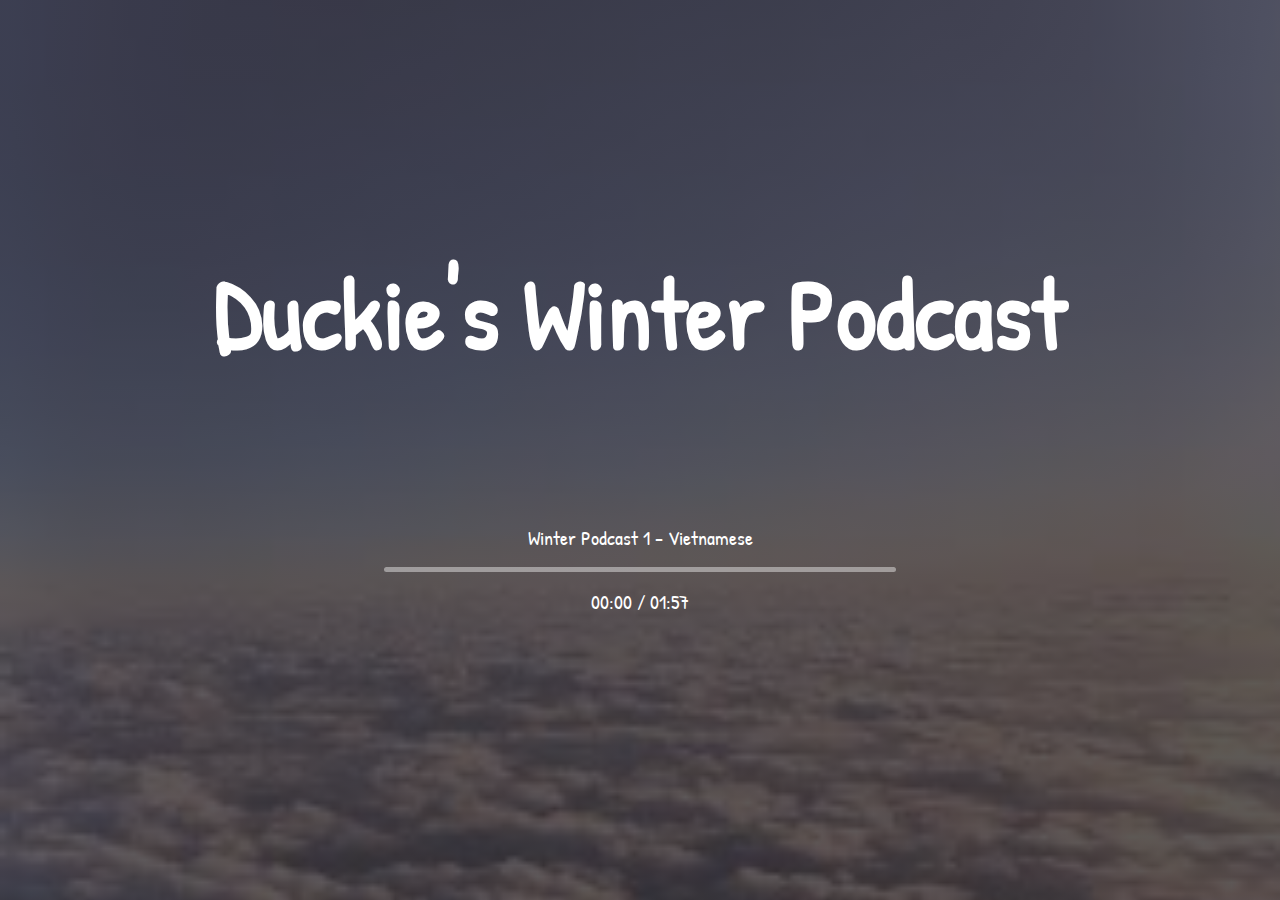
==== index.html @ a24077b0 "finalized" ====
<!DOCTYPE html>
<html lang="en">
  <head>
    <meta charset="UTF-8" />
    <meta name="viewport" content="width=device-width, initial-scale=1.0" />
    <title>Duckie's Winter Podcast</title>
    <link rel="stylesheet" href="styles.css" />
    <link
      rel="stylesheet"
      href="https://cdnjs.cloudflare.com/ajax/libs/font-awesome/6.1.1/css/all.min.css"
      integrity="sha512-KfkfwYDsLkIlwQp6LFnl8zNdLGxu9YAA1QvwINks4PhcElQSvqcyVLLD9aMhXd13uQjoXtEKNosOWaZqXgel0g=="
      crossorigin="anonymous"
      referrerpolicy="no-referrer"
    />
    <link rel="preconnect" href="https://fonts.googleapis.com" />
    <link rel="preconnect" href="https://fonts.gstatic.com" crossorigin />
    <link
      href="https://fonts.googleapis.com/css2?family=Lato:wght@700;900&family=Montserrat:wght@400;500;600&family=Patrick+Hand&display=swap"
      rel="stylesheet"
    />
  </head>
  <body class="container">
    <h1 class="title">Duckie's Winter Podcast</h1>

    <div class="music-control">
      <div class="song-details">
        <p id="song-name">Winter Podcast #1 - Vietnamese</p>
      </div>
      <audio id="audio" preload="metadata"></audio>
      <div id="progress-bar">
        <div id="current-progress"></div>
      </div>
      <div class="time-container">
        <span id="current-time">0:00</span> /
        <span id="max-duration">0:00</span>
      </div>
      <div class="player-options">
        <button id="prev">
          <i class="fa-solid fa-backward-step" style="color: #ffffff"></i>
        </button>
        <button id="play">
          <i class="fa-solid fa-play" style="color: #ffffff"></i>
        </button>
        <button id="pause" class="hide">
          <i class="fa-solid fa-pause" style="color: #ffffff"></i>
        </button>
        <button id="next">
          <i class="fa-solid fa-forward-step" style="color: #ffffff"></i>
        </button>
      </div>
    </div>
    <script src="playback.js"></script>
  </body>
</html>
---- styles.css ----
* {
  padding: 0;
  margin: 0;
  box-sizing: border-box;
}
body {
  height: 100vh;
  background-color: pink;
  background: linear-gradient(rgba(55, 48, 55, 0.79), rgba(49, 44, 51, 0.79)),
    url("images.jpeg") no-repeat;
  background-repeat: no-repeat;
  background-position: center;
  background-size: cover;
}

.container {
  display: flex;
  flex-direction: column;
  align-items: center;
  justify-content: space-evenly;
}

.title {
  font-family: "Patrick Hand", cursive;
  font-size: 100px;
  color: white;
  margin-bottom: -100px;
}

/* Removing the border of the icon */
.player-options button {
  border: none;
  background-color: transparent;
  padding: 20px;
  font-size: 1.5rem;
  cursor: pointer;
}

#progress-bar {
  position: relative;
  width: 100%;
  height: 0.3em;
  background-color: rgba(255, 255, 255, 0.425);
  margin: 1em 0;
  border-radius: 0.18em;
  cursor: pointer;
}

#current-progress {
  position: absolute;
  left: 0;
  top: 0;
  display: inline-block;
  height: 100%;
  width: 20%;
  background-color: #ffffff;
  border-radius: 0.18em;
}
/* .time-container {
    display: flex;
    align-items: flex-end;
    justify-content: space-between;
} */

.music-control {
  width: 40%;
  display: flex;
  flex-direction: column;
  align-items: center;
}

.hide {
  display: none;
}

#play,
#pause {
  font-size: 40px;
}

#song-name,
.time-container {
  color: white;
  font-family: "Patrick Hand", cursive;
  font-size: 20px;
}
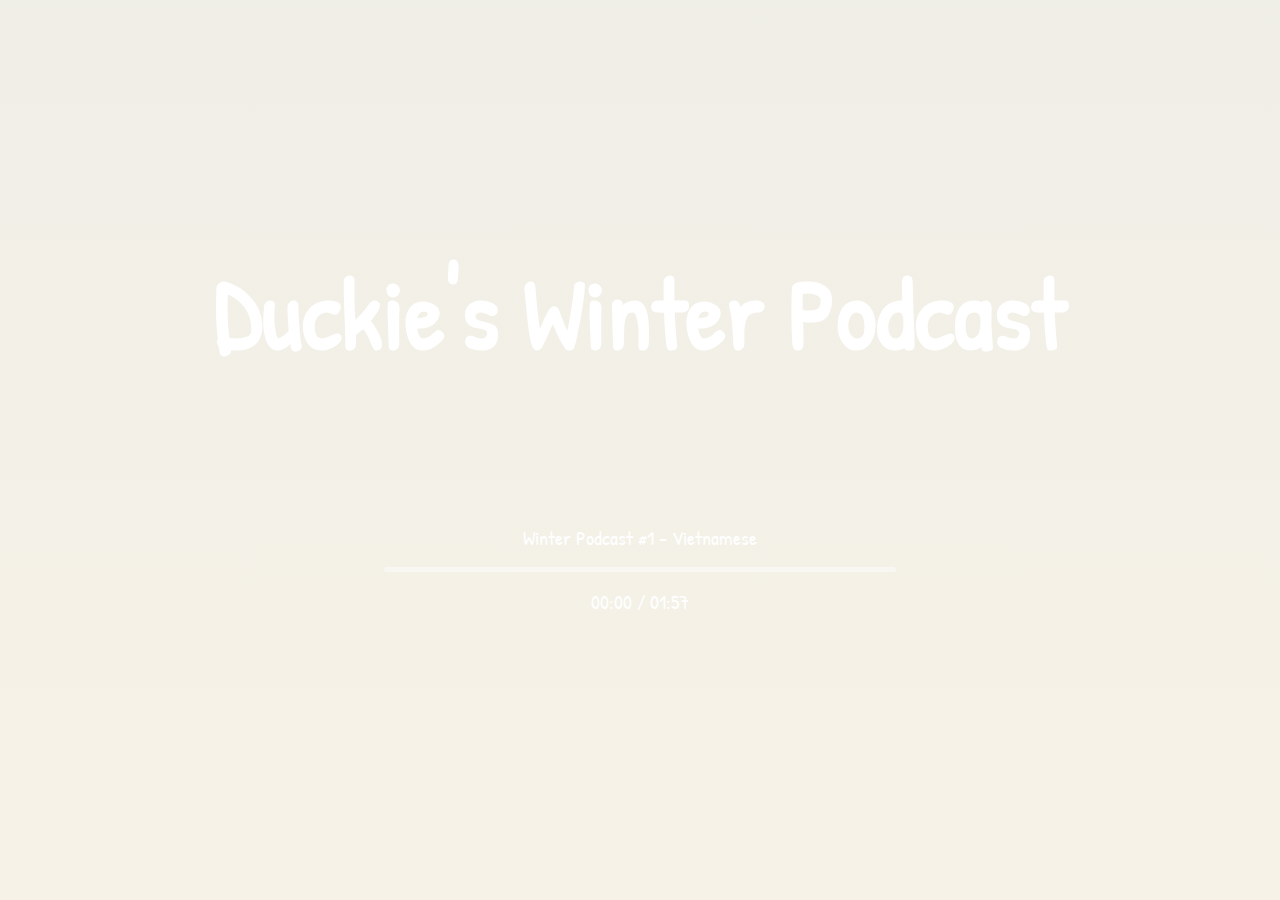
==== commit 1012ee27: "finalized" ====
--- a/index.html
+++ b/index.html
@@ -3,7 +3,7 @@
   <head>
     <meta charset="UTF-8" />
     <meta name="viewport" content="width=device-width, initial-scale=1.0" />
-    <title>Duckie's Winter Podcast</title>
+    <title>Winter Podcast</title>
     <link rel="stylesheet" href="styles.css" />
     <link
       rel="stylesheet"
@@ -15,7 +15,7 @@
     <link rel="preconnect" href="https://fonts.googleapis.com" />
     <link rel="preconnect" href="https://fonts.gstatic.com" crossorigin />
     <link
-      href="https://fonts.googleapis.com/css2?family=Lato:wght@700;900&family=Montserrat:wght@400;500;600&family=Patrick+Hand&display=swap"
+      href="https://fonts.googleapis.com/css2?family=Indie+Flower&family=Itim&family=Lato:wght@700;900&family=Montserrat:wght@400;500;600&family=Patrick+Hand&display=swap"
       rel="stylesheet"
     />
   </head>
--- a/styles.css
+++ b/styles.css
@@ -5,10 +5,7 @@
 }
 body {
   height: 100vh;
-  background-color: pink;
-  background: linear-gradient(rgba(55, 48, 55, 0.79), rgba(49, 44, 51, 0.79)),
-    url("images.jpeg") no-repeat;
-  background-repeat: no-repeat;
+background: linear-gradient(rgba(216, 213, 193, 0.4), rgba(234, 223, 196, 0.4)), url("background.jpg") no-repeat;  background-repeat: no-repeat;
   background-position: center;
   background-size: cover;
 }
